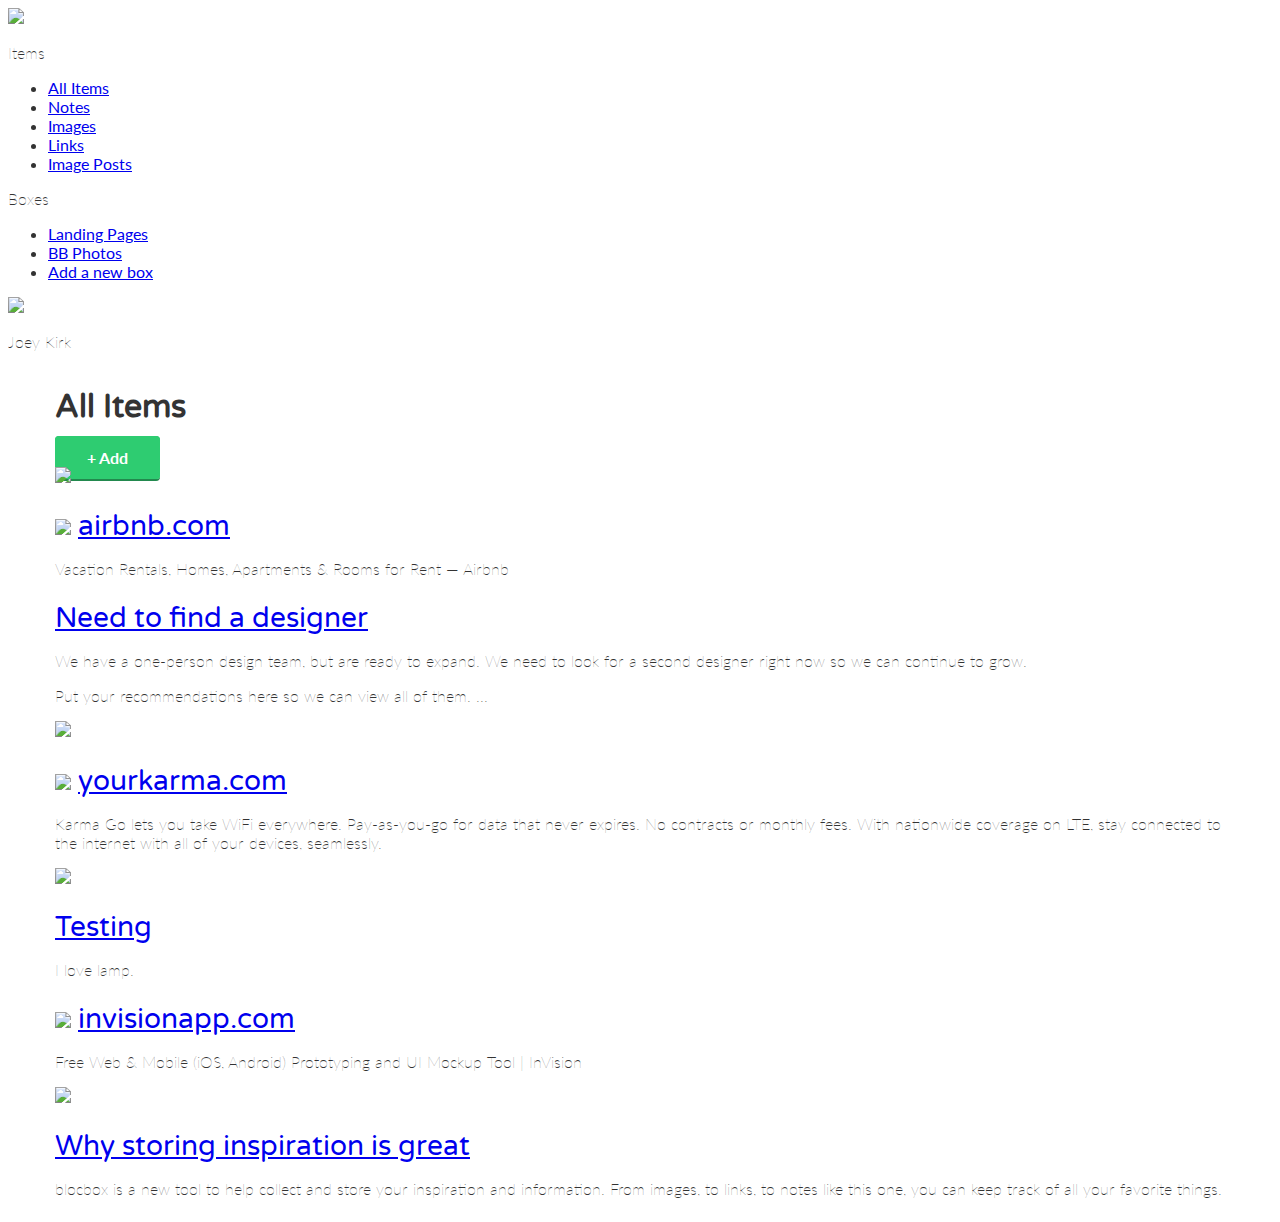
==== dashboard.html @ ea72b95b "Assignment-33-completed" ====
<!DOCTYPE html>
<html lang="en-us">
<head>
	<meta http-equiv="X-UA-Compatible" content="IE=Edge">
	<meta charset="UTF-8">
	<title>Dashboard | Blocbox</title>

	<!-- Google Fonts -->
	<link href='https://fonts.googleapis.com/css?family=Lato:400,300,700,300italic,400italic,700italic|Varela+Round' rel='stylesheet' type='text/css'>
    
    <!-- CSS -->
    <link rel="stylesheet" href="css/normalize.css">
    <link rel="stylesheet" href="css/style.css">
    <link rel="stylesheet" href="css/font-awesome.css">
    <link rel="stylesheet" href="css/animate.css">
    
</head>
 <body class="dashboard">
   <!-- LEFT NAV -->
   <nav id="left-nav" class="left-nav">
     <a href="#" class="site-logo"><img src="images/site-logo.png" /></a>
     <div class="items">
       <p>Items</p>
       <ul>
         <li><a href="#"><i class="fa fa-th-large"></i> All Items</a></li>
         <li><a href="#"><i class="fa fa-file-o"></i> Notes</a></li>
         <li><a href="#"><i class="fa fa-picture-o"></i> Images</a></li>
         <li><a href="#"><i class="fa fa-link"></i> Links</a></li>
         <li><a href="#"><i class="fa fa-picture-o"></i> Image Posts</a></li>
       </ul>
       <p>Boxes</p>
       <ul>
         <li><a href="#"><i class="fa fa-inbox"></i> Landing Pages</a></li>
         <li><a href="#"><i class="fa fa-inbox"></i> BB Photos</a></li>
         <li><a href="#"><i class="fa fa-plus-square-o"></i> Add a new box</a></li>
       </ul>
     </div>
       <div class="settings">
     <img src="https://s3.amazonaws.com/uifaces/faces/twitter/jsa/128.jpg">
     <p>Joey Kirk</p>
     <a href="#"><i class="fa fa-cog"></i></a>
   </div>
   </nav>
     
   <main role="main">
   <!-- Benefits -->
   <section class="content">
     <div class="container">
       <div class="header">
         <h1>All Items</h1>
         <a href="#" class="btn">+ Add</a>
       </div>
     </div>
     <div class="container">
       <div class="content-item">
         <div class="item-box">
          <img src="http://static.pexels.com/wp-content/uploads/2014/11/red-wine-tapas-3540-825x550.jpg">
         </div>
       </div>
       <div class="content-item">
         <div class="item-box">
          <h2><img class="favicon" src="https://www.airbnb.com/favicon.ico"> <a href="#">airbnb.com</a></h2>
          <p>Vacation Rentals, Homes, Apartments &amp; Rooms for Rent &mdash; Airbnb</p>
         </div>
       </div>
       <div class="content-item">
         <div class="item-box">
          <h2><a href="#">Need to find a designer</a></h2>
          <p>We have a one-person design team, but are ready to expand. We need to look for a second designer right now so we can continue to grow.</p>
          <p>Put your recommendations here so we can view all of them. ...</p>
         </div>
       </div>
       <div class="content-item">
         <div class="item-box">
          <img src="http://41.media.tumblr.com/90ef0b4692e0ba4df321674c3572e5ba/tumblr_ndyve8fmFa1tubinno1_r1_1280.jpg">
         </div>
       </div>
       <div class="content-item">
         <div class="item-box">
          <h2><img class="favicon" src="https://www.yourkarma.com/favicon.ico"> <a href="#">yourkarma.com</a></h2>
          <p>Karma Go lets you take WiFi everywhere. Pay-as-you-go for data that never expires. No contracts or monthly fees. With nationwide coverage on LTE, stay connected to the internet with all of your devices, seamlessly.</p>
         </div>
       </div>
       <div class="content-item">
         <div class="item-box">
          <img src="http://41.media.tumblr.com/0390d80d6c8cc4a7096033182a4bfe8a/tumblr_ndyvukSjNl1tubinno1_1280.jpg">
         </div>
       </div>
       <div class="content-item">
         <div class="item-box">
          <h2><a href="#">Testing</a></h2>
          <p>I love lamp.</p>
         </div>
       </div>
       <div class="content-item">
         <div class="item-box">
          <h2><img class="favicon" src="https://www.invisionapp.com/favicon.ico"> <a href="#">invisionapp.com</a></h2>
          <p>Free Web &amp; Mobile (iOS, Android) Prototyping and UI Mockup Tool | InVision</p>
         </div>
       </div>
       <div class="content-item">
         <div class="item-box">
          <img src="http://41.media.tumblr.com/fddb3f2b0bdf390efd7ea87372e75fa5/tumblr_ndyg3pYbKW1tubinno1_1280.jpg">
         </div>
       </div>
       <div class="content-item">
         <div class="item-box">
          <h2><a href="#">Why storing inspiration is great</a></h2>
          <p>blocbox is a new tool to help collect and store your inspiration and information. From images, to links, to notes like this one, you can keep track of all your favorite things.</p>
         </div>
       </div>
     </div>
   </section>
 </main>
 </body>
</html>
---- css/style.css ----
html, body{
    overflow-x: hidden;
}
body {
    font-family: "Lato", Helvetica, Arial, sans-serif;
    color:#333333;
}
h1, h2, h3, h4, h5, h6 {
    font-family: "Varela Round", Helvetica, Arial, sans-serif;
}
h2 {
    font-size:28px;
    font-weight: normal;
    margin-bottom: 5px;
}
p {
    font-size:16px;
    line-height: 19px;
    font-weight: 100;
}

/* GRID */
.container {
    margin-right:auto;
    margin-left: auto;
    padding-left: 15px;
    padding-right: 15px;
    position: relative;
}
.container:before,
.container:after {
    content: " ";
    display: table;
}
.container:after {
    clear: both;
}
.one-half, .one-third, .one-fourth {
    width:96%;
    float:left;
    position:relative;
    min-height: 1px;
    margin:0 2% 20px;
}

@media (min-width: 768px) {
    .container {
        width: 750px;
    }
}
@media (min-width: 992px) {
    .container {
        width:970px;
    }
    .one.half {
        width:46%;
    }
    .one-third {
        width:29.33333%
    }
    .one-fourth {
        width:21%;
    }
}
@media (min-width: 1200px) {
    .container {
        width: 1170px;
    }
}
@media (min-width: 1824px) {
    .container 
        width: 1170px;
}

/* HEADER */
header {
    color:#FFFFFF;
    background: 34495E;
    background-image: linear-gradient(-45deg, #34495E 0%, #5F81A3 100%);
}
header nav {
    padding:1em 0;
}
header nav ul {
    display:inline;
    text-align: right;
    float:right;
    margin:0;
}
header nav ul > li {
    list-style-type: none;
    display: inline-block;
    margin:0 15px;
}
header nav ul > li.btn-outline {
    padding:10px 15px;
    border:2px solid #FFFFFF;
    border-radius: 4px;
}
header nav ul > li.btn-outline:hover {
    background:#FFFFFF;
}
header nav ul > li > a {
    color:#FFFFFF;
    text-decoration: none;
}
header nav ul > li.btn-outline:hover > a {
    color:#34495E;
}
header .hero {
   text-align: center;
   display:block;
   position: relative;
 }
 header .hero h1 {
   font-size:48px;
   font-weight: normal;
   margin:95px 0 0;
 }
 header .hero p {
   font-size: 22px;
   line-height: 26px;
   font-weight: 100;
   margin:10px 0 40px;
 }
 header .hero img {
   display: block;
   margin:3em auto 0;
 }

/* BUTTONS */
.btn {
    border-radius: 4px;
    color:#FFFFFF;
    font-weight: 700;
    text-decoration: none;
    padding:10px 30px;
    background: #2ECC71;
    border: 2px solid #2ECC71;
    box-shadow: 0px 2px 0px 0px #22894E;
}

/* BENEFITS */
.benefits {
    text-align: center;
    display:block;
    position:relative;
}
.benefits ul {
    margin: 0 auto;
    padding:4em 0;
}
.benefits ul li {
    list-style-type: none;
    display: inline-block;
}
.benefits i {
    color:#3498DB;
    font-size:60px;
    margin:0;
    vertical-align: middle;
}
.benefits h2 {
    color:#3498DB;
}

/* PRICING */
.pricing {
   background: #34495E url("../images/background.png") top center no-repeat;
   background: url("../images/background.png") top center no-repeat, linear-gradient(206deg, #5F81A3 0%, #34495E 94%);
   background-size:cover;
   text-align: center;
   padding:4em 0;
 }
 .pricing h2, .pricing p {
   color:#FFFFFF;
 }
 .pricing ul {
   margin:0 auto;
   padding:2em 0;
 }
 .pricing ul li {
   list-style-type: none;
 }
 .box {
   padding:0 15px 15px;
   background: #FFFFFF;
   box-shadow: 0px 2px 4px 0px rgba(0,0,0,0.20);
   min-height: 439px;
   position: relative;
   margin-top: 25px;
 }
 .box.middle {
   min-height: 485px;
   margin-top:0px;
 }
 .box h3 {
   font-family: "Lato", Helvetica, Arial, sans-serif;
   font-weight: 600;
   text-transform: uppercase;
   background: #E2E2E2;
   box-shadow: 0px 1px 2px 0px rgba(0,0,0,0.40);
   left:0;
   right:0;
   top:0;
   text-align: center;
   margin:0 -15px 40px;
   padding:10px 0;
 }
 .box h4 {
   font-size:50px;
   font-weight: normal;
   margin:40px 0 10px;
   color:#3498DB;
 }
 .box h4 span {
   font-size:32px;
   vertical-align: top;
 }
 .box h4 span.month {
   font-family: "Lato", Helvetica, Arial, sans-serif;
   font-weight: 100;
   color:#888888;
   font-size:20px;
   vertical-align: middle;
 }
 .box ul li {
   font-size:18px;
   margin-bottom:20px;
   font-weight: 100;
 }
 .box .btn {
   position:absolute;
   bottom:20px;
   left:20px;
   right:20px;
 }
 .small {
   font-size: 12px;
   color: #FEFEFE;
   line-height: 15px;
   font-style:italic;
 }

 /* TESTIMONIALS */
 .testimonials {
   padding:4em 0;
   text-align: center;
 }
 .testimonials h2 {
   color:#3498DB;
 }
 .testimonials ul li {
   list-style-type: none;
 }
 .testimonials blockquote {
   color:#FFFFFF;
   text-align: left;
   font-style: italic;
   background:#34495E;
   position: relative;
   padding:30px;
   width:auto;
   margin:0;
 }
 .testimonials blockquote:after {
   top: 100%;
   left: 13%;
   border: solid transparent;
   content: " ";
   height: 0;
   width: 0;
   position: absolute;
   pointer-events: none;
   border-top-color: #34495E;
   border-width: 10px;
   margin-left: -10px;
 }
 .testimonials img {
   height: 65px;
   width: 65px;
   border-radius:50%;
   float: left;
   display: inline-block;
   margin:20px 10px 0 0;
 }
 .testimonials p.name {
   float: left;
   display: inline-block;
   text-align: left;
   font-size:13px;
   margin-top: 30px;
 }
 .relative {
    position: relative;
    margin-top: 40px;
}

 /* FOOTER */
 footer {
   background-color: #34495E;
   background-image: linear-gradient(to top,
      #3498DB 0%, #3498DB 50%, #34495E 50%, #34495E 100%);
   color: #FFFFFF;
   height: 150px;
   position: relative;
   overflow: hidden;
   z-index: 0;
 }
 footer p, footer nav ul {
   font-size:14px;
   font-weight:100;
   text-align: center;
   margin: 10px auto 0;
 }
 footer nav ul li {
   list-style-type: none;
   display: inline;
 }
 footer nav ul li a {
   color:#FFFFFF;
   text-decoration: none;
 }
 footer .right-footer-block {
   background-color: transparent;
   text-align: center;
 }
 footer .logo {
   padding: 2.35em 0;
   margin: 0 auto;
   display: block;
 }

 @media (min-width: 992px) {
   footer{
     background-color: #3498DB;
     background-image: linear-gradient(to left,
        #3498DB 0%, #3498DB 33.33337%, #34495E 33.33337%, #34495E 100%);
     height: 100px;
   }
   footer p, footer nav ul {
     padding: 2em 0;
     text-align: left;
   }
   footer .right-footer-block {
     background-color: #3498DB;
   }
   footer .logo {
     padding: 2em 0 2em 1.5em;
   }
    header .hero img {
    max-width: 100%;
    height: auto;
    display: block;
   }
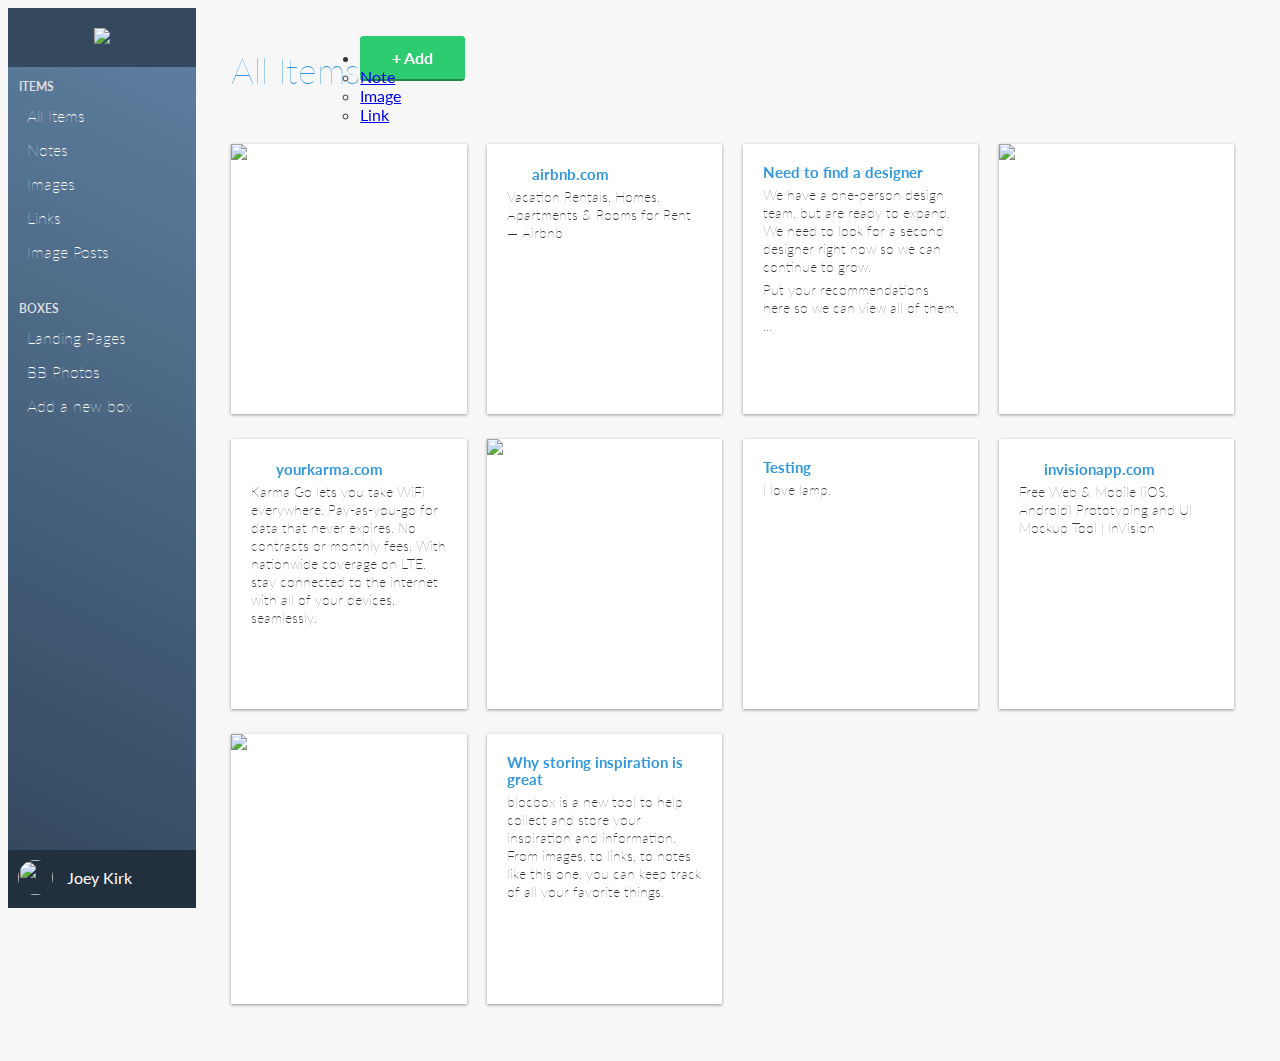
==== commit 8adf05ab: "Checkpoint-34-completed" ====
--- a/dashboard.html
+++ b/dashboard.html
@@ -14,9 +14,12 @@
     <link rel="stylesheet" href="css/style.css">
     <link rel="stylesheet" href="css/font-awesome.css">
     <link rel="stylesheet" href="css/animate.css">
+    <link rel="stylesheet" href="css/dropit.css">
     
 </head>
  <body class="dashboard">
+   <!-- RESPONSIVE NAV -->
+   <a class="hamburger" id="menu" href="#">&#9776;</a>
    <!-- LEFT NAV -->
    <nav id="left-nav" class="left-nav">
      <a href="#" class="site-logo"><img src="images/site-logo.png" /></a>
@@ -49,7 +52,16 @@
      <div class="container">
        <div class="header">
          <h1>All Items</h1>
-         <a href="#" class="btn">+ Add</a>
+         <ul class="menu">
+            <li>
+             <a href="#" class="btn">+ Add</a>
+             <ul>
+                 <li><a href="#"><i class="fa fa-file-o"></i> Note</a></li>
+                 <li><a href="#"><i class="fa fa-picture-o"></i> Image</a></li>
+                 <li><a href="#"><i class="fa fa-link"></i> Link</a></li>
+             </ul>
+            </li>
+           </ul>
        </div>
      </div>
      <div class="container">
@@ -113,5 +125,13 @@
      </div>
    </section>
  </main>
+     <script src="js/jquery-2.1.3.min.js"></script>
+     <script src="js/dropit.js"></script>
+     <script type="text/javascript">
+         $(".menu").dropit();
+         $( "#menu" ).click(function() {
+             $("#left-nav").toggleClass("open", 200);
+         });
+     </script>
  </body>
 </html>--- a/css/style.css
+++ b/css/style.css
@@ -352,4 +352,259 @@
     max-width: 100%;
     height: auto;
     display: block;
-   }+   }
+     
+     /* DASHBOARD */
+ .dashboard {
+   background:#F7F7F7;
+ }
+ .left-nav {
+   height: 100%;
+   width:280PX;
+   display:absolute;
+   -webkit-transition: all 0.3s ease-in-out;
+   -moz-transition: all 0.3s ease-in-out;
+   -o-transition: all 0.3s ease-in-out;
+   transition: all 0.3s ease-in-out;
+   transform: translate(-280px,0);
+     -webkit-transform: translate(-280px,0); /** Chrome & Safari **/
+     -o-transform: translate(-280px,0); /** Opera **/
+     -moz-transform: translate(-280px,0); /** Firefox **/
+ }
+ .left-nav.open {
+   display:block;
+   width:280px;
+   -webkit-transition: all 0.3s ease-in-out;
+   -moz-transition: all 0.3s ease-in-out;
+   -o-transition: all 0.3s ease-in-out;
+   transition: all 0.3s ease-in-out;
+   transform: translate(0,0);
+     -webkit-transform: translate(0,0); /** Chrome & Safari **/
+     -o-transform: translate(0,0); /** Opera **/
+     -moz-transform: translate(0,0); /** Firefox **/
+     z-index: 100;
+ }
+ .hamburger {
+   position:absolute;
+   z-index: 1000;
+   background:#34495E;
+   color:#FFF;
+   text-decoration: none;
+   font-size: 22px;
+   padding: 10px 15px;
+   border-radius: 4px;
+   left: 5px;
+   top: 15px;
+ }
+ @media (min-width:992px) {
+  .left-nav {
+     height: 100vh;
+     width:14.66666667%;
+     color:#FFFFFF;
+     background: #34495E;
+     background-image: linear-gradient(206deg, #5F81A3 0%, #34495E 94%);
+     float:left;
+     position: fixed;
+     display:block;
+     transform: translate(0,0);
+     -webkit-transform: translate(0,0); /** Chrome & Safari **/
+     -o-transform: translate(0,0); /** Opera **/
+     -moz-transform: translate(0,0); /** Firefox **/
+   }
+   .left-nav.open {
+     width:14.66666667%;
+     transform: translate(0,0);
+     -webkit-transform: translate(0,0); /** Chrome & Safari **/
+     -o-transform: translate(0,0); /** Opera **/
+     -moz-transform: translate(0,0); /** Firefox **/
+   }
+   .hamburger {
+     display:none;
+   }
+ }
+ .left-nav .site-logo {
+   padding:20px 0;
+   background:#34495E;
+   display:block;
+   text-align: center;
+ }
+ .left-nav .items {
+   padding:0 6%;
+ }
+ .left-nav .items p {
+   font-weight: 600;
+   text-transform: uppercase;
+   font-size: 12px;
+   color: #E2E2E2;
+   line-height: 15px;
+ }
+  .left-nav .items a:active {
+   color: green;   
+ }
+ .left-nav .items ul {
+   margin:0 0 40px;
+   padding:0;
+ }
+ .left-nav .items ul li {
+   list-style-type: none;
+   margin-bottom: 15px;
+ }
+ .left-nav .items ul li a {
+   color:#FFFFFF;
+   text-decoration: none;
+   font-weight: 100;
+ }
+ .left-nav .items ul li a i {
+   width:16px;
+   text-align: center;
+   margin-right:8px;
+ }
+     
+     /* LEFT NAVBAR SETTINGS */
+ .left-nav .settings {
+   position:absolute;
+   background:#22303E;
+   width:100%;
+   bottom:0;
+   left:0;
+   right:0;
+   padding:10px 0;
+ }
+ .left-nav .settings img {
+   height:35px;
+   width:35px;
+   border-radius: 50%;
+   margin-left:10px;
+   display: inline-block;
+ }
+ .left-nav .settings p {
+   display: inline-block;
+   vertical-align: top;
+   padding-top: 8px;
+   font-weight: 400;
+   margin:0 0 0 10px;
+ }
+ .left-nav .settings a {
+   color:#FFFFFF;
+   text-decoration: none;
+   text-align: right;
+   float: right;
+   margin-right:10px;
+   margin-top:8px;
+ }
+     
+     /* CONTENT */
+ .content {
+   padding:6em 1% 1.5em;
+   float:right;
+   width:98%;
+   position: relative;
+ }
+ .content .header {
+   margin:0 1% 20px;
+ }
+ .content .header h1 {
+   font-family: "Lato", Helvetica, Arial, sans-serif;
+   font-weight: 100;
+   margin:0 0 30px;
+   font-size: 36px;
+   color: #3498DB;
+   line-height: 44px;
+   float: left;
+   display:inline-block;
+ }
+ .content .header > a {
+   float:right;
+ }
+ .content-item {
+   width:96%;
+   margin:0 2% 25px;
+   float:left;
+   display:block;
+ }
+ .item-box {
+   display:block;
+   height:230px;
+   background: #FFFFFF;
+   box-shadow: 0px 1px 3px 0px rgba(0,0,0,0.40);
+   position: relative;
+   overflow: hidden;
+   padding:20px;
+ }
+ @media (min-width:460px) {
+   .content {
+     padding:1.5em 1%;
+     float:right;
+     width:90%;
+     position: relative;
+   }
+   .content-item {
+     width:46%;
+     margin:0 2% 25px;
+     float:left;
+     display:block;
+   }
+ } 
+ @media (min-width:768px) {
+   .content {
+     padding:1.5em 5%;
+     float:right;
+     width:90%;
+     position: relative;
+   }
+   .content > .container {
+     width:700px;
+   }
+   .content-item {
+     width:31.33333%;
+     margin:0 1% 25px;
+   }
+ } 
+ @media (min-width:992px) {
+   .content {
+     padding:1.5em 1%;
+     float:right;
+     width:83.33333333%;
+     position: relative;
+   }
+   .content > .container {
+     width:auto;
+   }
+   .content-item {
+     width:23%;
+     margin:0 1% 25px;
+   }
+ }
+     
+   .item-box > img {
+   position:absolute;
+   height:100%;
+   width:auto;
+   top:0;
+   left:0;
+   right:0;
+ }
+ .item-box h2 {
+   font-family: 'Lato', Helvetica, Arial, sans-serif;
+   font-weight: 700;
+   font-size: 15px;
+   line-height: 17px;
+   margin:0;
+ }
+ .item-box h2 a {
+   color: #3498DB;
+   text-decoration: none;
+ }
+ .item-box h2 img {
+   width:16px;
+   height:16px;
+   position:relative;
+   top:2px;
+   margin-right:5px;
+ }
+ .item-box p {
+   font-size: 14px;
+   color: #333333;
+   line-height: 18px;
+   margin:5px 0 0;
+ }--- a/css/dropit.css
+++ b/css/dropit.css
@@ -0,0 +1,90 @@
+/*
+ * Dropit v1.1.0
+ * http://dev7studios.com/dropit
+ *
+ * Copyright 2012, Dev7studios
+ * Free to use and abuse under the MIT license.
+ * http://www.opensource.org/licenses/mit-license.php
+ */
+
+/* These styles assume you are using ul and li */
+.dropit {
+    list-style: none;
+	padding: 0;
+	margin: 15px 0 0;
+    float: right;
+    display: inline-block;
+}
+.dropit .dropit-trigger { position: relative; }
+.dropit .dropit-submenu {
+    position: absolute;
+    top: 100%;
+    right: 0; /* dropdown left or right */
+    z-index: 1000;
+    display: none;
+    min-width: 100px;
+    list-style: none;
+	padding: 20px;
+	margin: 20px 0 0;
+}
+.dropit-inverse.dropit .dropit-submenu {
+    position: absolute;
+    top: -140px;
+    right: 0; /* dropdown left or right */
+    z-index: 1000;
+    display: none;
+    min-width: 120px;
+    list-style: none;
+    padding: 20px;
+    margin: 20px 0 0;
+}
+.dropit .dropit-open .dropit-submenu { 
+    display: block;
+    background: #FFFFFF;
+    box-shadow: 0px 2px 4px 0px rgba(0,0,0,0.30);
+    border-radius: 4px;
+}
+.dropit-inverse.dropit .dropit-open .dropit-submenu { 
+    display: block;
+    background: #FFFFFF;
+    box-shadow: 0px 2px 4px 0px rgba(0,0,0,0.30);
+    border-radius: 4px;
+}
+.dropit .dropit-open .dropit-submenu:after {
+    content: " ";
+    position: absolute;
+    border-style: solid;
+    border-width: 0 8px 8px;
+    border-color: #FFFFFF transparent;
+    display: block;
+    width: 0;
+    z-index: 1;
+    top: -8px;
+    right: 10px;
+}
+.dropit-inverse.dropit .dropit-open .dropit-submenu:after {
+    content: " ";
+    position: absolute;
+    border-style: solid;
+    border-width: 0 8px 8px;
+    border-color: #FFFFFF transparent;
+    display: block;
+    width: 0;
+    z-index: 1;
+    top: 100%;
+    right: 10px;
+    transform: rotate(180deg);
+}
+.dropit .dropit-open .dropit-submenu li {
+    display: block;
+    margin-bottom: 20px;
+}
+ .dropit .dropit-open .dropit-submenu li:last-child {
+    margin-bottom: 0px;
+}
+ .dropit .dropit-open .dropit-submenu li a {
+    color:#34495E;
+    text-decoration: none;
+    font-family: "Palanquin", Helvetica, Arial, sans-serif;
+    font-weight:100;
+}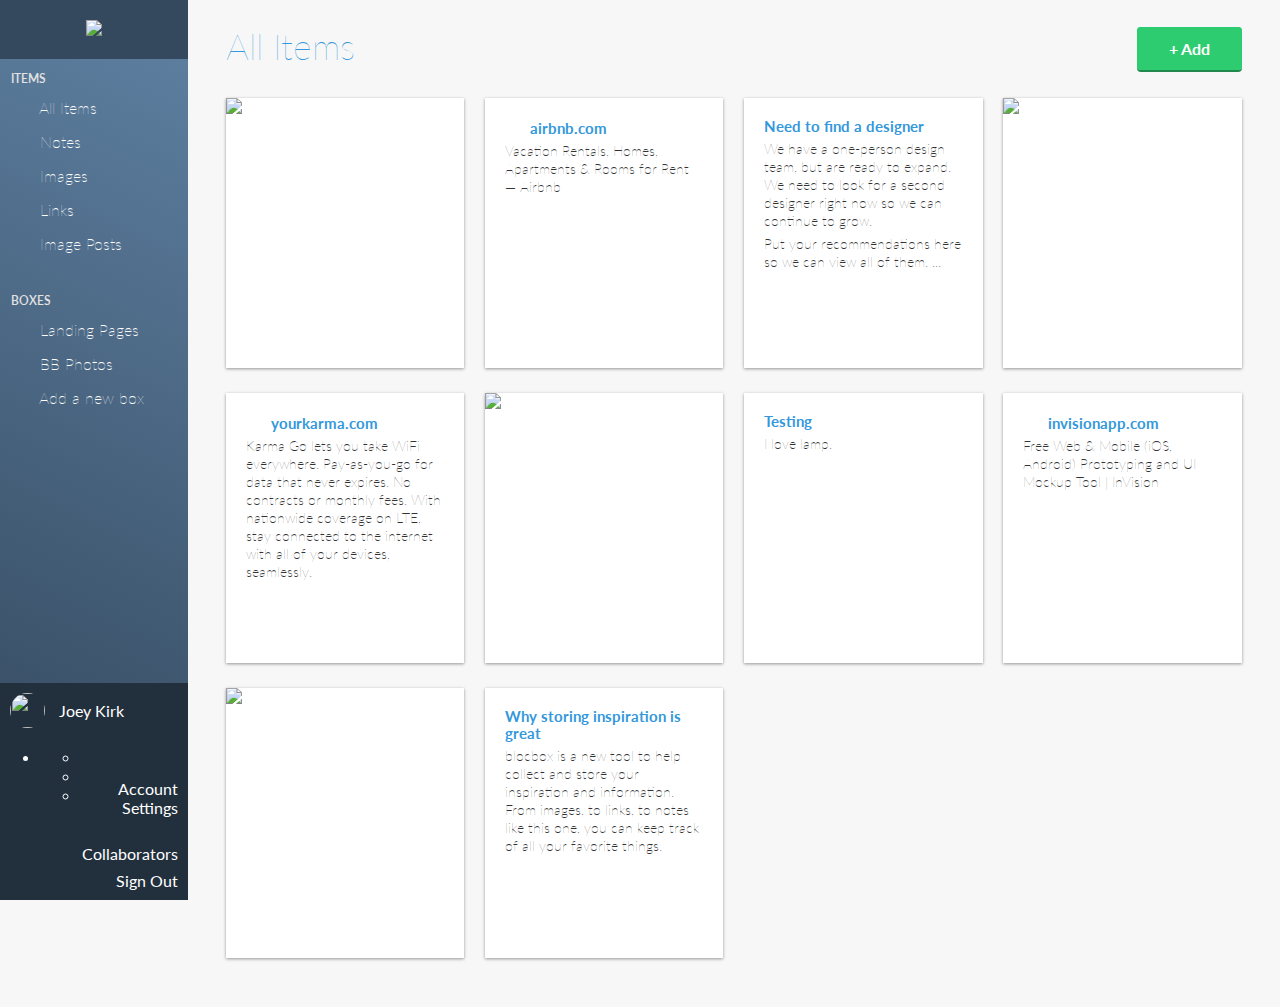
==== commit 23fb00e3: "Checkpoint-35" ====
--- a/dashboard.html
+++ b/dashboard.html
@@ -42,7 +42,16 @@
        <div class="settings">
      <img src="https://s3.amazonaws.com/uifaces/faces/twitter/jsa/128.jpg">
      <p>Joey Kirk</p>
-     <a href="#"><i class="fa fa-cog"></i></a>
+     <ul class="settings-btn">
+       <li>
+     <a href="#" class="fa fa-cog"></a>
+         <ul>
+        <li><a href="#"><i class="fa fa-file-o"></i> Account Settings</a></li>
+        <li><a href="#"><i class="fa fa-picture-o"></i> Collaborators</a></li>
+        <li><a href="#"><i class="fa fa-link"></i> Sign Out</a></li>
+           </ul>
+         </li>
+           </ul>
    </div>
    </nav>
      
@@ -125,7 +134,7 @@
      </div>
    </section>
  </main>
-     <script src="js/jquery-2.1.3.min.js"></script>
+     <script src="js/jquery-2.1.4.min.js"></script>
      <script src="js/dropit.js"></script>
      <script type="text/javascript">
          $(".menu").dropit();
--- a/css/dropit.css
+++ b/css/dropit.css
@@ -38,53 +38,45 @@
     padding: 20px;
     margin: 20px 0 0;
 }
-.dropit .dropit-open .dropit-submenu { 
-    display: block;
-    background: #FFFFFF;
-    box-shadow: 0px 2px 4px 0px rgba(0,0,0,0.30);
-    border-radius: 4px;
+.dropit .dropit-open .dropit-submenu {
+  display: block;
+   background: #FFFFFF;
+   box-shadow: 0px 2px 4px 0px rgba(0,0,0,0.30);
+   border-radius: 4px;
 }
-.dropit-inverse.dropit .dropit-open .dropit-submenu { 
-    display: block;
-    background: #FFFFFF;
-    box-shadow: 0px 2px 4px 0px rgba(0,0,0,0.30);
-    border-radius: 4px;
-}
-.dropit .dropit-open .dropit-submenu:after {
-    content: " ";
+ .dropit .dropit-open .dropit-submenu:after {
+  content: " ";
+  position: absolute;
+  border-style: solid;
+  border-width: 0 8px 8px;
+  border-color: #FFFFFF transparent;
+  display: block;
+  width: 0;
+  z-index: 1;
+  top: -8px;
+  right: 10px;
+ }
+ .dropit .dropit-open .dropit-submenu li {
+  display: block;
+  margin-bottom: 20px;
+ }
+ .dropit .dropit-open .dropit-submenu li:last-child {
+  margin-bottom: 0px;
+ }
+ .dropit .dropit-open .dropit-submenu li a {
+  color:#34495E;
+  text-decoration: none;
+  font-family: "Lato", Helvetica, Arial, sans-serif;
+  font-weight:100;
+ }
+.dropit-inverse.dropit .dropit-submenu {
     position: absolute;
-    border-style: solid;
-    border-width: 0 8px 8px;
-    border-color: #FFFFFF transparent;
-    display: block;
-    width: 0;
-    z-index: 1;
-    top: -8px;
-    right: 10px;
-}
-.dropit-inverse.dropit .dropit-open .dropit-submenu:after {
-    content: " ";
-    position: absolute;
-    border-style: solid;
-    border-width: 0 8px 8px;
-    border-color: #FFFFFF transparent;
-    display: block;
-    width: 0;
-    z-index: 1;
-    top: 100%;
-    right: 10px;
-    transform: rotate(180deg);
-}
-.dropit .dropit-open .dropit-submenu li {
-    display: block;
-    margin-bottom: 20px;
-}
- .dropit .dropit-open .dropit-submenu li:last-child {
-    margin-bottom: 0px;
-}
- .dropit .dropit-open .dropit-submenu li a {
-    color:#34495E;
-    text-decoration: none;
-    font-family: "Palanquin", Helvetica, Arial, sans-serif;
-    font-weight:100;
+    top: -140px;
+    right: 0; /* dropdown left or right */
+    z-index: 1000;
+    display: none;
+    min-width: 120px;
+    list-style: none;
+    padding: 20px;
+    margin: 20px 0 0;
 }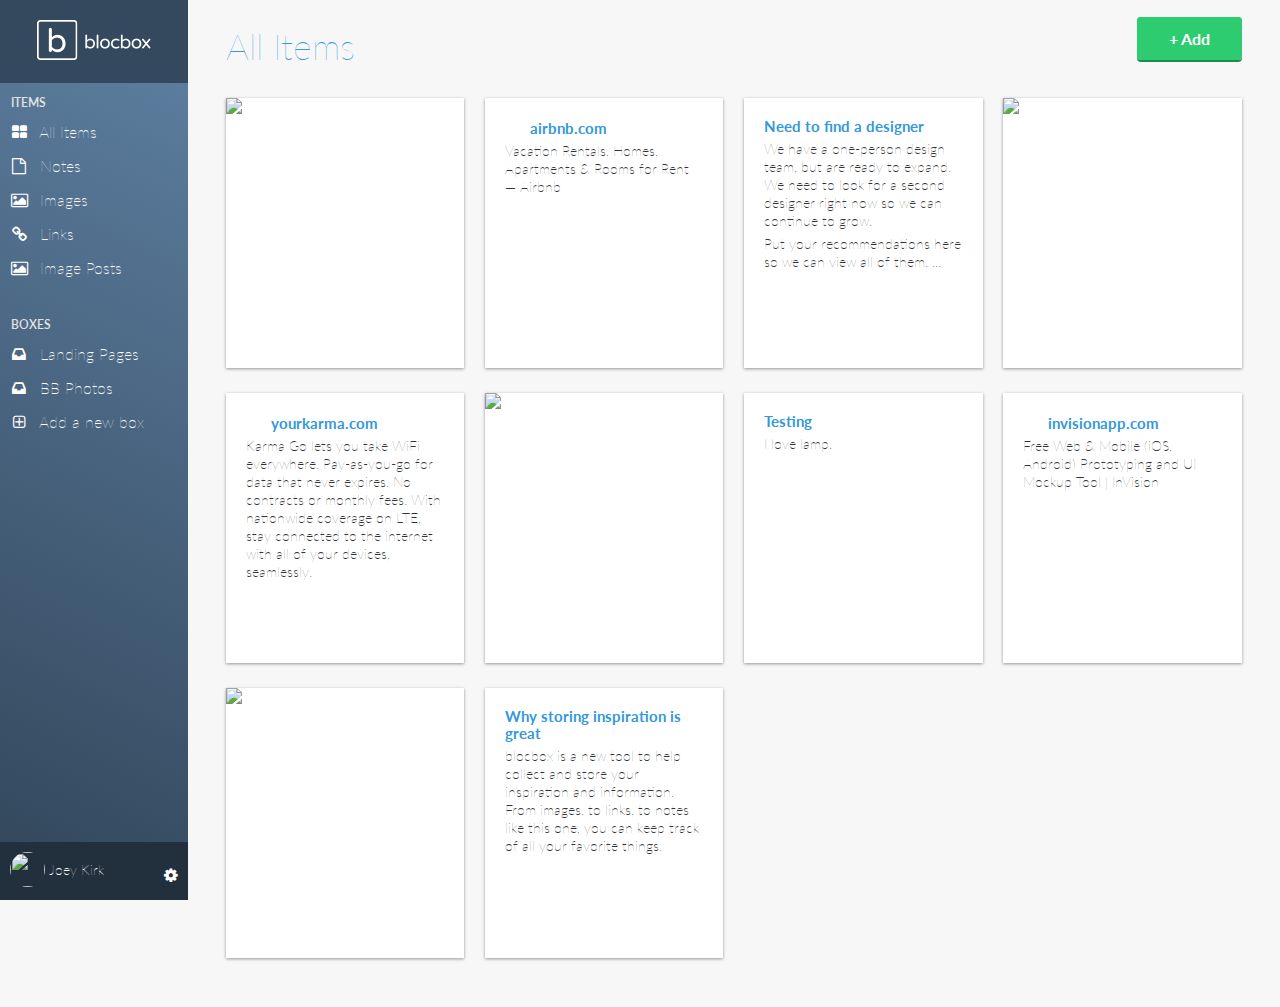
==== commit 970da026: "Assignment-35-Completed" ====
--- a/dashboard.html
+++ b/dashboard.html
@@ -42,16 +42,16 @@
        <div class="settings">
      <img src="https://s3.amazonaws.com/uifaces/faces/twitter/jsa/128.jpg">
      <p>Joey Kirk</p>
-     <ul class="settings-btn">
-       <li>
-     <a href="#" class="fa fa-cog"></a>
-         <ul>
-        <li><a href="#"><i class="fa fa-file-o"></i> Account Settings</a></li>
-        <li><a href="#"><i class="fa fa-picture-o"></i> Collaborators</a></li>
-        <li><a href="#"><i class="fa fa-link"></i> Sign Out</a></li>
-           </ul>
-         </li>
-           </ul>
+         <ul class="menu dropit-inverse"> <!-- needed to put a menu in front of the dropit-inverse -->
+            <li>
+              <a href="#"><i class="fa fa-cog"></i></a>
+              <ul>
+                  <li><a href="#"><i class="fa fa-cog"></i> Account Settings</a></li>
+                  <li><a href="#"><i class="fa fa-group"></i> Collaborators</a></li>
+                  <li><a href="#"><i class="fa fa-sign-out"></i> Sign Out</a></li>
+              </ul>
+            </li>
+         </ul>
    </div>
    </nav>
      
--- a/css/style.css
+++ b/css/style.css
@@ -1,113 +1,126 @@
 html, body{
-    overflow-x: hidden;
-}
-body {
-    font-family: "Lato", Helvetica, Arial, sans-serif;
-    color:#333333;
-}
-h1, h2, h3, h4, h5, h6 {
-    font-family: "Varela Round", Helvetica, Arial, sans-serif;
-}
-h2 {
-    font-size:28px;
-    font-weight: normal;
-    margin-bottom: 5px;
-}
-p {
-    font-size:16px;
-    line-height: 19px;
-    font-weight: 100;
-}
-
-/* GRID */
-.container {
-    margin-right:auto;
-    margin-left: auto;
-    padding-left: 15px;
-    padding-right: 15px;
-    position: relative;
-}
-.container:before,
-.container:after {
-    content: " ";
-    display: table;
-}
-.container:after {
-    clear: both;
-}
-.one-half, .one-third, .one-fourth {
-    width:96%;
-    float:left;
-    position:relative;
-    min-height: 1px;
-    margin:0 2% 20px;
-}
-
-@media (min-width: 768px) {
-    .container {
-        width: 750px;
-    }
-}
-@media (min-width: 992px) {
-    .container {
-        width:970px;
-    }
-    .one.half {
-        width:46%;
-    }
-    .one-third {
-        width:29.33333%
-    }
-    .one-fourth {
-        width:21%;
-    }
-}
-@media (min-width: 1200px) {
-    .container {
-        width: 1170px;
-    }
-}
-@media (min-width: 1824px) {
-    .container 
-        width: 1170px;
-}
-
-/* HEADER */
-header {
-    color:#FFFFFF;
-    background: 34495E;
-    background-image: linear-gradient(-45deg, #34495E 0%, #5F81A3 100%);
-}
-header nav {
-    padding:1em 0;
-}
-header nav ul {
-    display:inline;
-    text-align: right;
-    float:right;
-    margin:0;
-}
-header nav ul > li {
-    list-style-type: none;
-    display: inline-block;
-    margin:0 15px;
-}
-header nav ul > li.btn-outline {
-    padding:10px 15px;
-    border:2px solid #FFFFFF;
-    border-radius: 4px;
-}
-header nav ul > li.btn-outline:hover {
-    background:#FFFFFF;
-}
-header nav ul > li > a {
-    color:#FFFFFF;
-    text-decoration: none;
-}
-header nav ul > li.btn-outline:hover > a {
-    color:#34495E;
-}
-header .hero {
+   overflow-x: hidden;
+ }
+ body {
+   font-family: "Lato", Helvetica, Arial, sans-serif;
+   color:#333333;
+ }
+ h1, h2, h3, h4, h5, h6 {
+   font-family: "Varela Round", Helvetica, Arial, sans-serif;
+ }
+ h2 {
+   font-size:28px;
+   font-weight: normal;
+   margin-bottom: 5px;
+ }
+ p {
+   font-size:16px;
+   line-height: 19px;
+   font-weight: 100;
+ }
+ /* GRID */
+ .container {
+   margin-right: auto;
+   margin-left: auto;
+   padding-left: 15px;
+   padding-right: 15px;
+   position: relative;
+ }
+ .container:before,
+ .container:after {
+   content: " ";
+   display: table;
+ }
+ .container:after {
+   clear: both;
+ }
+ .one-half, .one-third, .one-fourth {
+   width:96%;
+   float:left;
+   position:relative;
+   min-height: 1px;
+   margin:0 2% 20px;
+ }
+  @media (min-width: 768px) {
+   .container {
+     width: 750px;
+   }
+   .one-half {
+     width:46%;
+   }
+   .one-third {
+     width:29.33333%;
+   }
+   .one-fourth {
+     width:21%;
+   }
+   footer .logo {
+      padding:18px 0 0;
+   }
+ }
+ @media (min-width: 992px) {
+   .container {
+     width: 970px;
+   }
+   .one-half {
+     width:46%;
+   }
+   .one-third {
+     width:29.33333%;
+   }
+   .one-fourth {
+     width:21%;
+   }
+   footer .logo {
+      padding: 2.35em 0;
+   }
+ }
+ @media (min-width: 1200px) {
+   .container {
+     width: 1170px;
+   }
+   footer .logo {
+      padding: 2.35em 0;
+   }
+ }
+
+ /* HEADER */
+ header {
+   color:#FFFFFF;
+   background: #34495E;
+   background-image: linear-gradient(206deg, #5F81A3 0%, #34495E 94%);
+ }
+ header nav {
+   padding:1em 0;
+ }
+ header nav ul {
+   display:inline;
+   text-align: right;
+   float:right;
+   margin:0;
+ }
+ header nav ul > li {
+   list-style-type: none;
+   display: inline-block;
+   margin:0 15px;
+ }
+ header nav ul > li.btn-outline {
+   padding:10px 15px;
+   border:2px solid #FFFFFF;
+   border-radius: 4px;
+ }
+ header nav ul > li.btn-outline:hover {
+   background:#FFFFFF;
+ }
+ header nav ul > li > a {
+   color:#FFFFFF;
+   text-decoration: none;
+ }
+ header nav ul > li.btn-outline:hover > a {
+   color:#34495E;
+ }
+
+ header .hero {
    text-align: center;
    display:block;
    position: relative;
@@ -128,44 +141,42 @@
    margin:3em auto 0;
  }
 
-/* BUTTONS */
-.btn {
-    border-radius: 4px;
-    color:#FFFFFF;
-    font-weight: 700;
-    text-decoration: none;
-    padding:10px 30px;
-    background: #2ECC71;
-    border: 2px solid #2ECC71;
-    box-shadow: 0px 2px 0px 0px #22894E;
-}
-
-/* BENEFITS */
-.benefits {
-    text-align: center;
-    display:block;
-    position:relative;
-}
-.benefits ul {
-    margin: 0 auto;
-    padding:4em 0;
-}
-.benefits ul li {
-    list-style-type: none;
-    display: inline-block;
-}
-.benefits i {
-    color:#3498DB;
-    font-size:60px;
-    margin:0;
-    vertical-align: middle;
-}
-.benefits h2 {
-    color:#3498DB;
-}
-
-/* PRICING */
-.pricing {
+ /* BUTTONS */
+ .btn {
+   border-radius: 4px;
+   color:#FFFFFF;
+   font-weight: 700;
+   text-decoration: none;
+   padding:10px 30px;
+   background: #2ECC71;
+   border: 2px solid #2ECC71;
+   box-shadow: 0px 2px 0px 0px #22894E;
+ }
+  /* BENEFITS */
+ .benefits {
+   text-align: center;
+   display:block;
+   position:relative;
+ }
+ .benefits ul {
+   margin: 0 auto;
+   padding:4em 0;
+ }
+ .benefits ul li {
+   list-style-type: none;
+   display: inline-block;
+ }
+ .benefits i {
+   color:#3498DB;
+   font-size:60px;
+   margin:0;
+   vertical-align: middle;
+ }
+ .benefits h2 {
+   color:#3498DB;
+ }
+ /* PRICING */
+ .pricing {
    background: #34495E url("../images/background.png") top center no-repeat;
    background: url("../images/background.png") top center no-repeat, linear-gradient(206deg, #5F81A3 0%, #34495E 94%);
    background-size:cover;
@@ -182,6 +193,7 @@
  .pricing ul li {
    list-style-type: none;
  }
+
  .box {
    padding:0 15px 15px;
    background: #FFFFFF;
@@ -207,7 +219,7 @@
    margin:0 -15px 40px;
    padding:10px 0;
  }
- .box h4 {
+  .box h4 {
    font-size:50px;
    font-weight: normal;
    margin:40px 0 10px;
@@ -242,7 +254,7 @@
    font-style:italic;
  }
 
- /* TESTIMONIALS */
+  /* TESTIMONIALS */
  .testimonials {
    padding:4em 0;
    text-align: center;
@@ -276,7 +288,8 @@
    border-width: 10px;
    margin-left: -10px;
  }
- .testimonials img {
+
+.testimonials img {
    height: 65px;
    width: 65px;
    border-radius:50%;
@@ -291,11 +304,9 @@
    font-size:13px;
    margin-top: 30px;
  }
- .relative {
-    position: relative;
-    margin-top: 40px;
-}
-
+ .testimonials .even {
+   padding-top:20px;
+ }
  /* FOOTER */
  footer {
    background-color: #34495E;
@@ -323,45 +334,81 @@
  }
  footer .right-footer-block {
    background-color: transparent;
-   text-align: center;
- }
- footer .logo {
-   padding: 2.35em 0;
+ }
+ footer .logo{
    margin: 0 auto;
    display: block;
  }
-
- @media (min-width: 992px) {
+ .reinforcement {
+   background: #34495E url("../images/background.png") top center no-repeat;
+   background: url("../images/background.png") top center no-repeat, linear-gradient(206deg, #5F81A3 0%, #34495E 94%);
+   background-size:cover;
+   text-align: center;
+   padding:4em 0;
+ }
+ .reinforcement h2, .reinforcement p {
+   color:#FFFFFF;
+ }
+ .reinforcement p {
+   padding:10px 0;
+ }
+@media (min-width: 320px and max-width: 991px) {
+footer .right-footer-block.one-third {
+      top:0!important;      
+      margin-top:-15px!important;
+   }
+   footer .logo {
+      padding:0!important;
+   }
+}
+@media (min-width: 992px){
    footer{
      background-color: #3498DB;
      background-image: linear-gradient(to left,
         #3498DB 0%, #3498DB 33.33337%, #34495E 33.33337%, #34495E 100%);
      height: 100px;
    }
-   footer p, footer nav ul {
+   footer p, footer nav ul{
      padding: 2em 0;
      text-align: left;
    }
    footer .right-footer-block {
      background-color: #3498DB;
    }
-   footer .logo {
+   footer .logo{
      padding: 2em 0 2em 1.5em;
    }
-    header .hero img {
-    max-width: 100%;
-    height: auto;
-    display: block;
-   }
-     
-     /* DASHBOARD */
+}
+@media screen and (min-width: 1240px) {
+   .container {
+     width: 1210px;
+   }
+   header .hero h1 {
+     font-size: 68px;
+   }
+   header .hero p {
+     font-size: 32px;
+     line-height: 41px;
+   }
+   header .hero a {
+     font-size: 22px;
+   }
+}
+
+       
+ /* Dashboard */
  .dashboard {
    background:#F7F7F7;
  }
- .left-nav {
-   height: 100%;
-   width:280PX;
-   display:absolute;
+  .left-nav {
+  height:100%;
+  width:280px;
+  color:#ffffff;
+  background: #34495E;
+   background-image: linear-gradient(206deg, #5F81A3 0%, #34495E 94%);
+   float:left;
+   position:absolute;
+   display:block;
    -webkit-transition: all 0.3s ease-in-out;
    -moz-transition: all 0.3s ease-in-out;
    -o-transition: all 0.3s ease-in-out;
@@ -397,7 +444,7 @@
    top: 15px;
  }
  @media (min-width:992px) {
-  .left-nav {
+   .left-nav {
      height: 100vh;
      width:14.66666667%;
      color:#FFFFFF;
@@ -422,55 +469,53 @@
      display:none;
    }
  }
+
  .left-nav .site-logo {
    padding:20px 0;
    background:#34495E;
    display:block;
    text-align: center;
  }
- .left-nav .items {
+.left-nav .items {
    padding:0 6%;
  }
- .left-nav .items p {
+.left-nav .items p {
    font-weight: 600;
    text-transform: uppercase;
    font-size: 12px;
    color: #E2E2E2;
    line-height: 15px;
  }
-  .left-nav .items a:active {
-   color: green;   
- }
- .left-nav .items ul {
+.left-nav .items ul {
    margin:0 0 40px;
    padding:0;
  }
- .left-nav .items ul li {
+.left-nav .items ul li {
    list-style-type: none;
    margin-bottom: 15px;
  }
- .left-nav .items ul li a {
+.left-nav .items ul li a {
    color:#FFFFFF;
    text-decoration: none;
    font-weight: 100;
  }
- .left-nav .items ul li a i {
+.left-nav .items ul li a i {
    width:16px;
    text-align: center;
    margin-right:8px;
  }
-     
-     /* LEFT NAVBAR SETTINGS */
- .left-nav .settings {
+
+/* LEFT NAVBAR SETTINGS */
+.left-nav .settings {
    position:absolute;
    background:#22303E;
    width:100%;
    bottom:0;
-   left:0;
-   right:0;
+   left:auto;
+   right:auto;
    padding:10px 0;
  }
- .left-nav .settings img {
+.left-nav .settings img {
    height:35px;
    width:35px;
    border-radius: 50%;
@@ -481,8 +526,9 @@
    display: inline-block;
    vertical-align: top;
    padding-top: 8px;
-   font-weight: 400;
-   margin:0 0 0 10px;
+   font-weight: 100;
+     font-size: 14px;
+   margin:0px;
  }
  .left-nav .settings a {
    color:#FFFFFF;
@@ -492,15 +538,15 @@
    margin-right:10px;
    margin-top:8px;
  }
-     
-     /* CONTENT */
+
+/* CONTENT */
  .content {
    padding:6em 1% 1.5em;
    float:right;
    width:98%;
    position: relative;
  }
- .content .header {
+.content .header {
    margin:0 1% 20px;
  }
  .content .header h1 {
@@ -516,13 +562,13 @@
  .content .header > a {
    float:right;
  }
- .content-item {
+  .content-item {
    width:96%;
    margin:0 2% 25px;
    float:left;
    display:block;
  }
- .item-box {
+  .item-box {
    display:block;
    height:230px;
    background: #FFFFFF;
@@ -531,6 +577,7 @@
    overflow: hidden;
    padding:20px;
  }
+/* Larger Mobile Devices */
  @media (min-width:460px) {
    .content {
      padding:1.5em 1%;
@@ -538,13 +585,14 @@
      width:90%;
      position: relative;
    }
-   .content-item {
+    .content-item {
      width:46%;
      margin:0 2% 25px;
      float:left;
      display:block;
    }
- } 
+ }
+ /* Tablets */
  @media (min-width:768px) {
    .content {
      padding:1.5em 5%;
@@ -559,7 +607,8 @@
      width:31.33333%;
      margin:0 1% 25px;
    }
- } 
+ }
+ /* Laptops and Desktops */
  @media (min-width:992px) {
    .content {
      padding:1.5em 1%;
@@ -575,8 +624,9 @@
      margin:0 1% 25px;
    }
  }
-     
-   .item-box > img {
+
+ /* Content Items */
+.item-box > img {
    position:absolute;
    height:100%;
    width:auto;
@@ -584,7 +634,7 @@
    left:0;
    right:0;
  }
- .item-box h2 {
+.item-box h2 {
    font-family: 'Lato', Helvetica, Arial, sans-serif;
    font-weight: 700;
    font-size: 15px;
@@ -602,9 +652,17 @@
    top:2px;
    margin-right:5px;
  }
- .item-box p {
+  .item-box p {
    font-size: 14px;
    color: #333333;
    line-height: 18px;
    margin:5px 0 0;
- }+ }
+ a:active {
+  background-color: transparent;
+ }
+
+/* Account Settings Menu */
+.settings-btn { margin-top:0px!important; }
+
+.dropit-inverse .dropit-submenu li a { text-align: left; font-size:12px; float:none; }--- a/css/dropit.css
+++ b/css/dropit.css
@@ -11,9 +11,9 @@
 .dropit {
     list-style: none;
 	padding: 0;
-	margin: 15px 0 0;
-    float: right;
-    display: inline-block;
+	margin: 5px 0 0;
+  float:right;
+  display:inline-block;
 }
 .dropit .dropit-trigger { position: relative; }
 .dropit .dropit-submenu {
@@ -23,9 +23,10 @@
     z-index: 1000;
     display: none;
     min-width: 100px;
+    min-height: 10px;
     list-style: none;
-	padding: 20px;
-	margin: 20px 0 0;
+	padding: 10px;
+	margin: 10px 0 0;
 }
 .dropit-inverse.dropit .dropit-submenu {
     position: absolute;
@@ -38,13 +39,13 @@
     padding: 20px;
     margin: 20px 0 0;
 }
-.dropit .dropit-open .dropit-submenu {
-  display: block;
-   background: #FFFFFF;
+.dropit .dropit-open .dropit-submenu { 
+    display: block; 
+    background: #FFFFFF;
    box-shadow: 0px 2px 4px 0px rgba(0,0,0,0.30);
    border-radius: 4px;
 }
- .dropit .dropit-open .dropit-submenu:after {
+.dropit .dropit-open .dropit-submenu:after {
   content: " ";
   position: absolute;
   border-style: solid;
@@ -56,9 +57,10 @@
   top: -8px;
   right: 10px;
  }
+
  .dropit .dropit-open .dropit-submenu li {
   display: block;
-  margin-bottom: 20px;
+  margin-bottom: 10px;
  }
  .dropit .dropit-open .dropit-submenu li:last-child {
   margin-bottom: 0px;
@@ -69,9 +71,11 @@
   font-family: "Lato", Helvetica, Arial, sans-serif;
   font-weight:100;
  }
+
 .dropit-inverse.dropit .dropit-submenu {
     position: absolute;
-    top: -140px;
+    top: auto;
+    bottom: 100%;
     right: 0; /* dropdown left or right */
     z-index: 1000;
     display: none;
@@ -79,4 +83,17 @@
     list-style: none;
     padding: 20px;
     margin: 20px 0 0;
-}+}
+.dropit-inverse.menu.dropit .dropit-open .dropit-submenu:after {
+  content: " ";
+  position: absolute;
+  border-style: solid;
+  border-width: 8px 8px 0;
+  border-color: #FFFFFF transparent;
+  display: block;
+  width: 0;
+  z-index: 1;
+  top: auto;
+  bottom:-8px;
+  right: 10px;
+ }